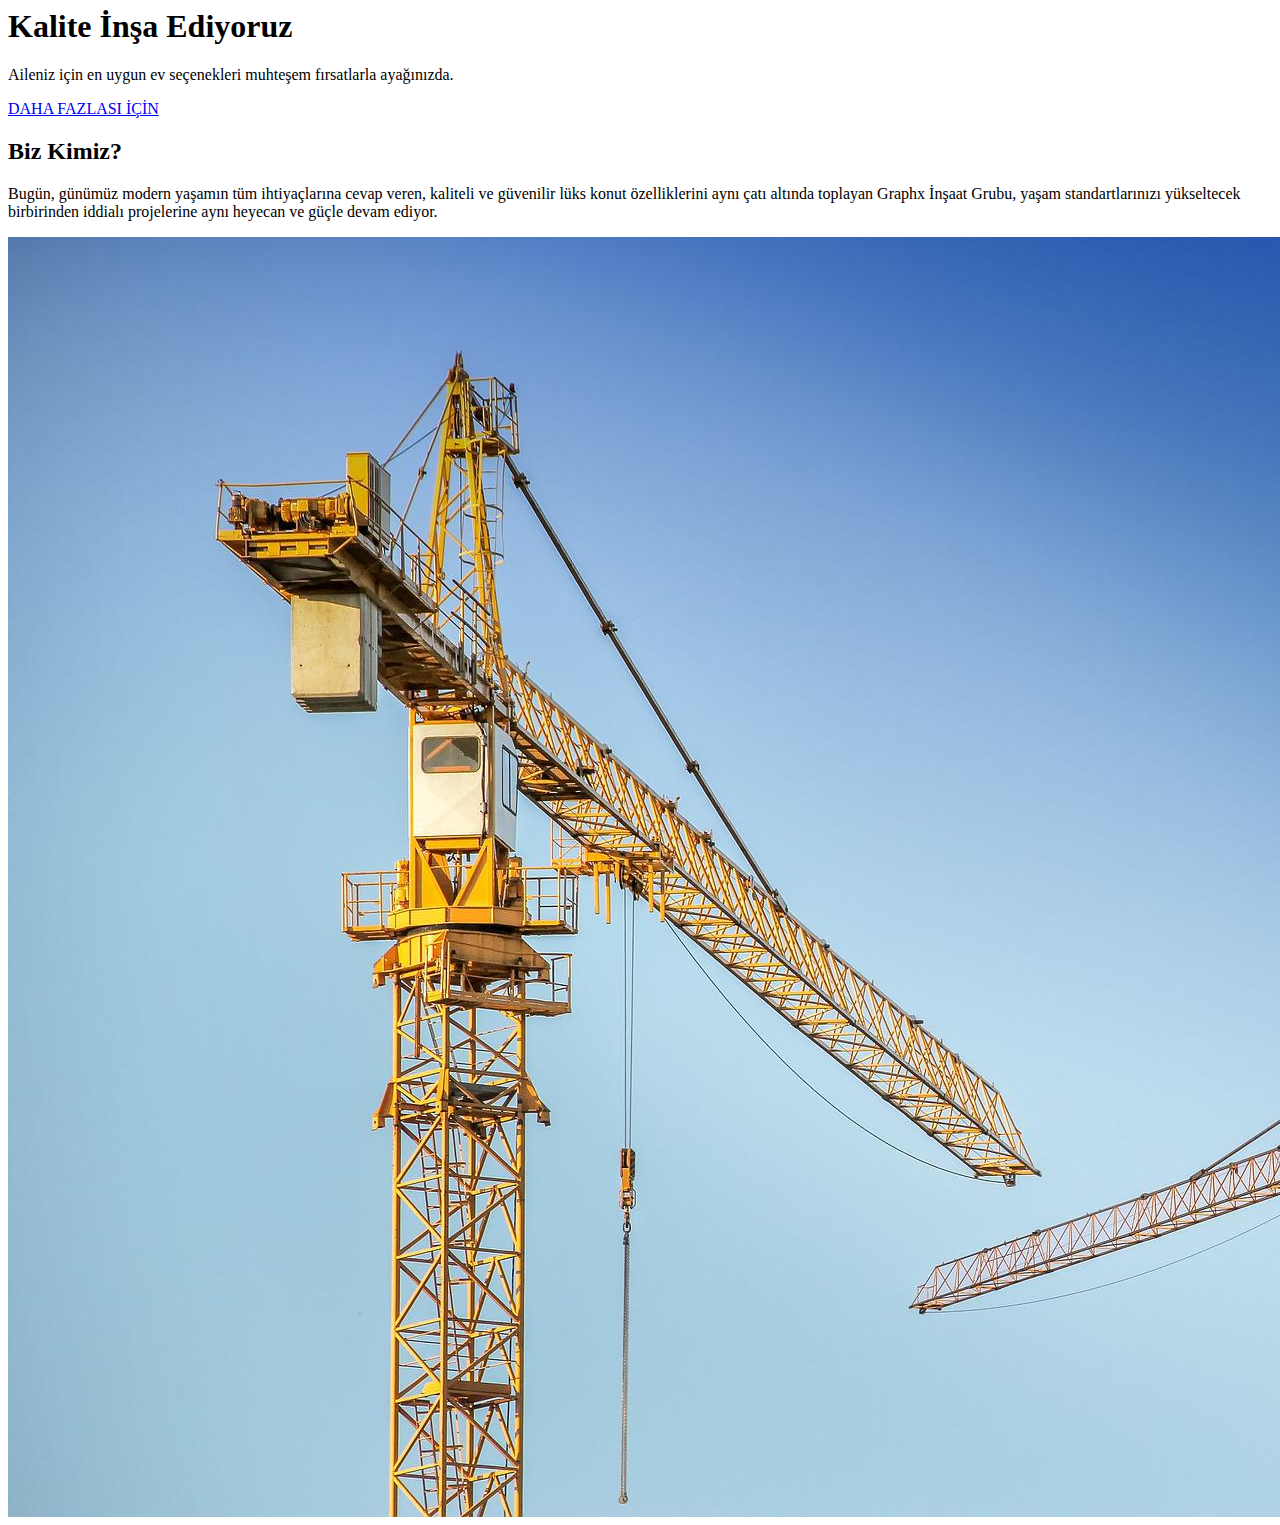
==== about.html @ d1b7e5ce "added about" ====
<html>
<head>
<title></title>
<script
    src="https://code.jquery.com/jquery-3.3.1.js"
    integrity="sha256-2Kok7MbOyxpgUVvAk/HJ2jigOSYS2auK4Pfzbm7uH60="
    crossorigin="anonymous">
</script>
<script> 
$(function(){
  $("#header").load("header.html"); 
  $("#footer").load("footer.html"); 
});
</script> 
</head>
<body>
<div id="header"></div>
<!-- Header -->
<header id="header">
    <div class="about intro">
      <div class="overlay">
        <div class="container">
          <div class="row">
            <div class="col-md-8 col-md-offset-2 intro-text">
              <h1>Kalite İnşa Ediyoruz</h1>
              <p>Aileniz için en uygun ev seçenekleri muhteşem fırsatlarla ayağınızda.</p>
              <a href="#about" class="btn btn-custom btn-lg page-scroll">DAHA FAZLASI İÇİN</a> </div>
          </div>
        </div>
      </div>
    </div>
  </header>

  <div id="about">
    <div class="container reveal">
      <div class="row">
        <div class="col-xs-12 col-md-6">
          <div class="about-text">
            <h2>Biz Kimiz?</h2>
            <p>Bugün, günümüz modern yaşamın tüm ihtiyaçlarına cevap veren,
              kaliteli ve güvenilir lüks konut özelliklerini aynı çatı altında toplayan Graphx İnşaat Grubu,
              yaşam standartlarınızı yükseltecek birbirinden iddialı projelerine
              aynı heyecan ve güçle devam ediyor.</p>
          </div>
        </div>
        <div class="col-xs-12 col-md-6"> <img src="img/about-2.jpg" class="img-responsive" alt=""> </div>
      </div>
    </div>
  </div>
<div id="footer"></div>
</body>
</html>
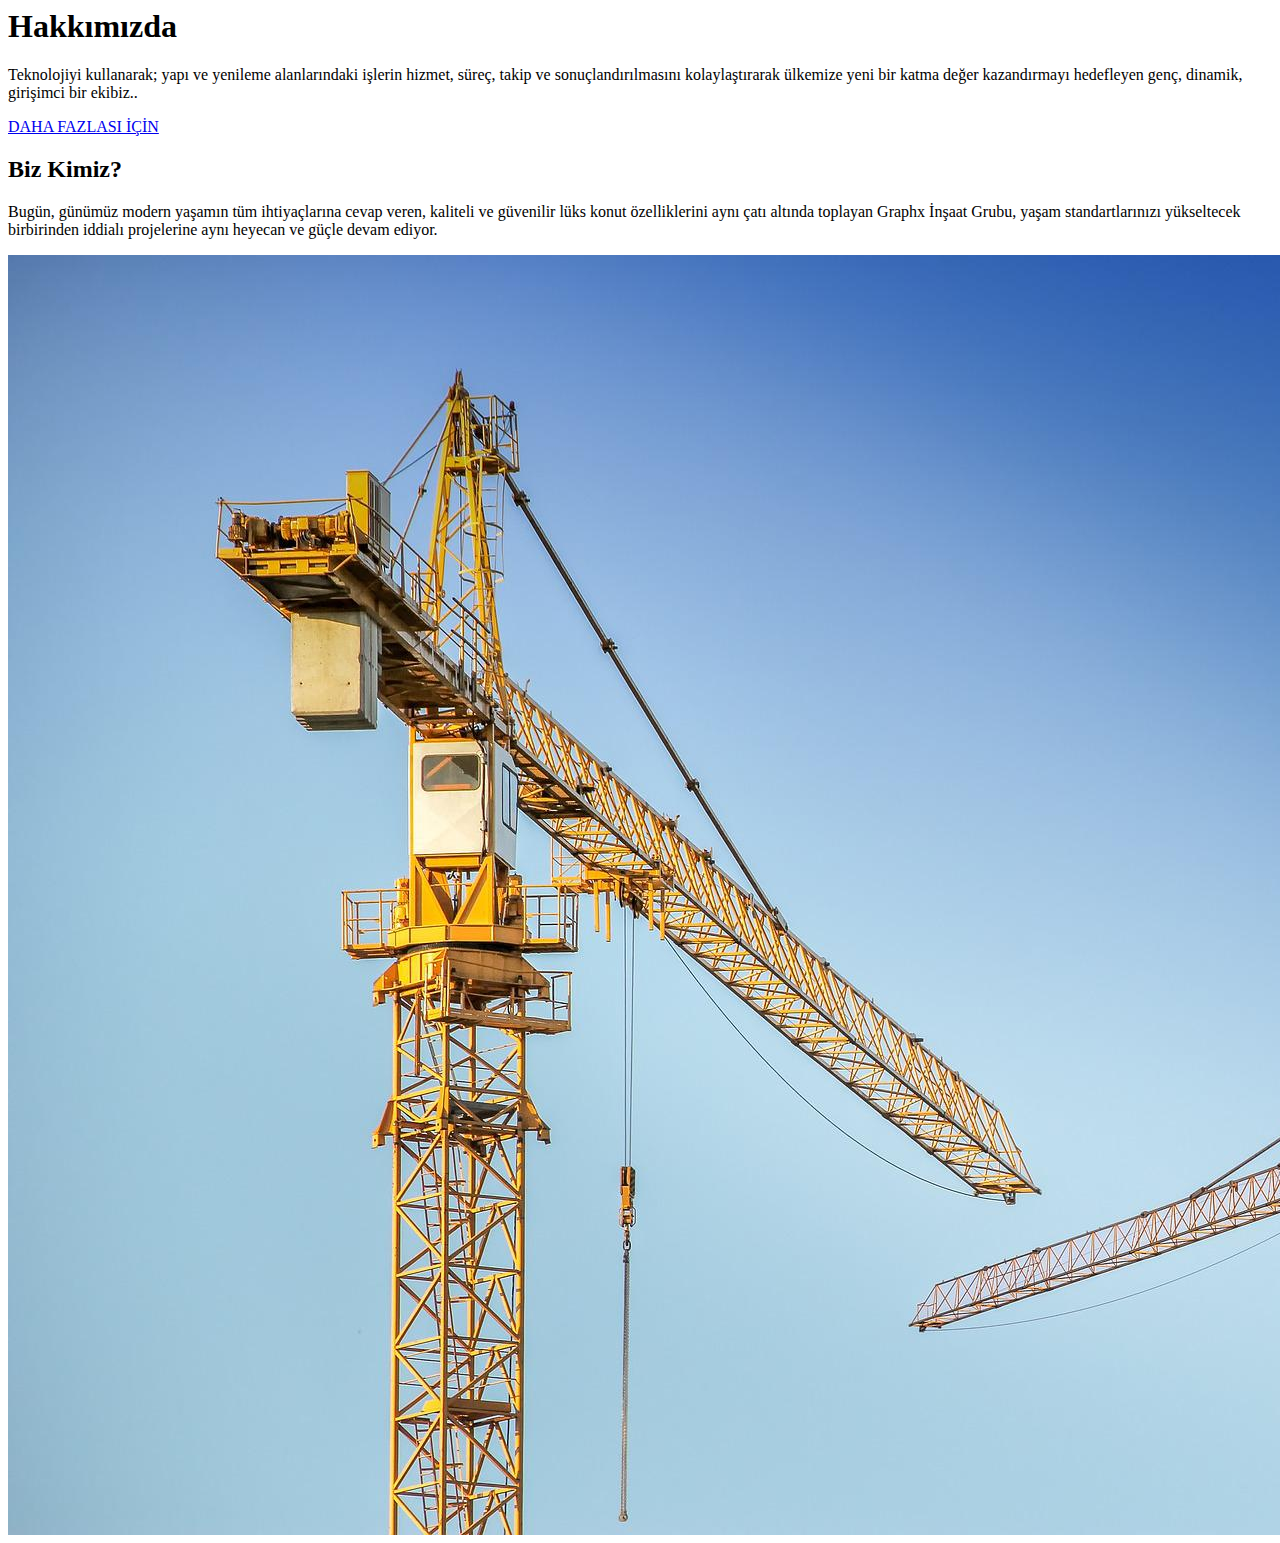
==== commit 073beeca: "background-loop" ====
--- a/about.html
+++ b/about.html
@@ -17,13 +17,13 @@
 <div id="header"></div>
 <!-- Header -->
 <header id="header">
-    <div class="about intro">
+    <div class="intro">
       <div class="overlay">
         <div class="container">
           <div class="row">
             <div class="col-md-8 col-md-offset-2 intro-text">
-              <h1>Kalite İnşa Ediyoruz</h1>
-              <p>Aileniz için en uygun ev seçenekleri muhteşem fırsatlarla ayağınızda.</p>
+              <h1>Hakkımızda</h1>
+              <p>Teknolojiyi kullanarak; yapı ve yenileme alanlarındaki işlerin hizmet, süreç, takip ve sonuçlandırılmasını kolaylaştırarak ülkemize yeni bir katma değer kazandırmayı hedefleyen genç, dinamik, girişimci bir ekibiz..</p>
               <a href="#about" class="btn btn-custom btn-lg page-scroll">DAHA FAZLASI İÇİN</a> </div>
           </div>
         </div>
